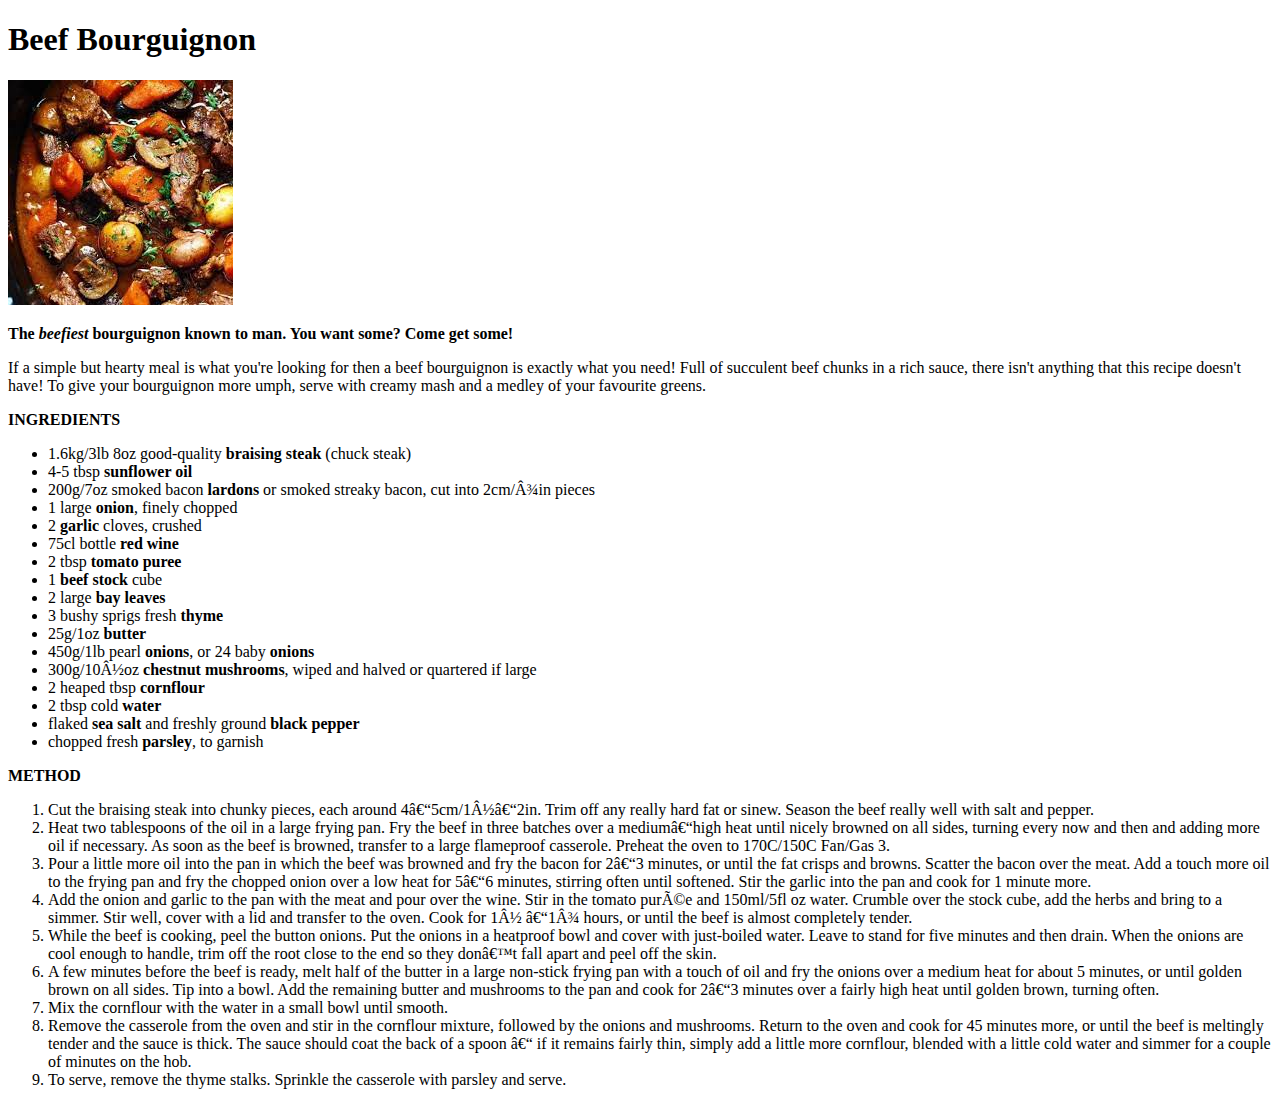
==== recipes/bourguignon.html @ 6db46e2f "recipes" ====
<!DOCTYPE html>
<html>
    <head>
       <title>Beef Bourguignon</title>
       <meta charset="UFT-8">
    </head>
    <body>
        <h1>Beef Bourguignon</h1>
        <img src="../images/Bourguignon.jpeg">
        <p><strong>The <em>beefiest</em> bourguignon known to man. You want some? Come get some!</strong></p>
        <p>If a simple but hearty meal is what you're looking for then a beef bourguignon is exactly what you need! Full of succulent beef chunks in a rich sauce, there isn't anything that this recipe doesn't have! To give your bourguignon more umph, serve with creamy mash and a medley of your favourite greens.</p>
        <p><strong>INGREDIENTS</strong></p>
       <ul>
           <li>1.6kg/3lb 8oz good-quality <strong>braising steak</strong> (chuck steak)</li>
           <li>4-5 tbsp <strong>sunflower oil</strong></li>
           <li>200g/7oz smoked bacon <strong>lardons</strong> or smoked streaky bacon, cut into 2cm/¾in pieces</li>
           <li>1 large <strong>onion</strong>, finely chopped</li>
           <li>2 <strong>garlic</strong> cloves, crushed</li>
           <li>75cl bottle <strong>red wine</strong></li>
           <li>2 tbsp <strong>tomato puree</strong></li>
           <li>1 <strong>beef stock</strong> cube</li>
           <li>2 large <strong>bay leaves</strong></li>
           <li>3 bushy sprigs fresh <strong>thyme</strong></li>
           <li>25g/1oz <strong>butter</strong></li>
           <li>450g/1lb pearl <strong>onions</strong>, or 24 baby <strong>onions</strong></li>
           <li>300g/10½oz <strong>chestnut mushrooms</strong>, wiped and halved or quartered if large</li>
           <li>2 heaped tbsp <strong>cornflour</strong></li>
           <li>2 tbsp cold <strong>water</strong></li>
           <li>flaked <strong>sea salt</strong> and freshly ground <strong>black pepper</strong></li>
           <li>chopped fresh <strong>parsley</strong>, to garnish</li>
        </ul>
        <p><strong>METHOD</strong></p>
        <ol>
            <li>Cut the braising steak into chunky pieces, each around 4–5cm/1½–2in. Trim off any really hard fat or sinew. Season the beef really well with salt and pepper.</li>
            <li>Heat two tablespoons of the oil in a large frying pan. Fry the beef in three batches over a medium–high heat until nicely browned on all sides, turning every now and then and adding more oil if necessary. As soon as the beef is browned, transfer to a large flameproof casserole. Preheat the oven to 170C/150C Fan/Gas 3.</li>
            <li>Pour a little more oil into the pan in which the beef was browned and fry the bacon for 2–3 minutes, or until the fat crisps and browns. Scatter the bacon over the meat. Add a touch more oil to the frying pan and fry the chopped onion over a low heat for 5–6 minutes, stirring often until softened. Stir the garlic into the pan and cook for 1 minute more. </li>
            <li>Add the onion and garlic to the pan with the meat and pour over the wine. Stir in the tomato purée and 150ml/5fl oz water. Crumble over the stock cube, add the herbs and bring to a simmer. Stir well, cover with a lid and transfer to the oven. Cook for 1½ –1¾ hours, or until the beef is almost completely tender.</li>
            <li>While the beef is cooking, peel the button onions. Put the onions in a heatproof bowl and cover with just-boiled water. Leave to stand for five minutes and then drain. When the onions are cool enough to handle, trim off the root close to the end so they don’t fall apart and peel off the skin.</li>
            <li>A few minutes before the beef is ready, melt half of the butter in a large non-stick frying pan with a touch of oil and fry the onions over a medium heat for about 5 minutes, or until golden brown on all sides. Tip into a bowl. Add the remaining butter and mushrooms to the pan and cook for 2–3 minutes over a fairly high heat until golden brown, turning often. </li>
            <li>Mix the cornflour with the water in a small bowl until smooth.</li>
            <li>Remove the casserole from the oven and stir in the cornflour mixture, followed by the onions and mushrooms. Return to the oven and cook for 45 minutes more, or until the beef is meltingly tender and the sauce is thick. The sauce should coat the back of a spoon – if it remains fairly thin, simply add a little more cornflour, blended with a little cold water and simmer for a couple of minutes on the hob. </li>
            <li>To serve, remove the thyme stalks. Sprinkle the casserole with parsley and serve.</li>
        </ol>
    </body>
</html>
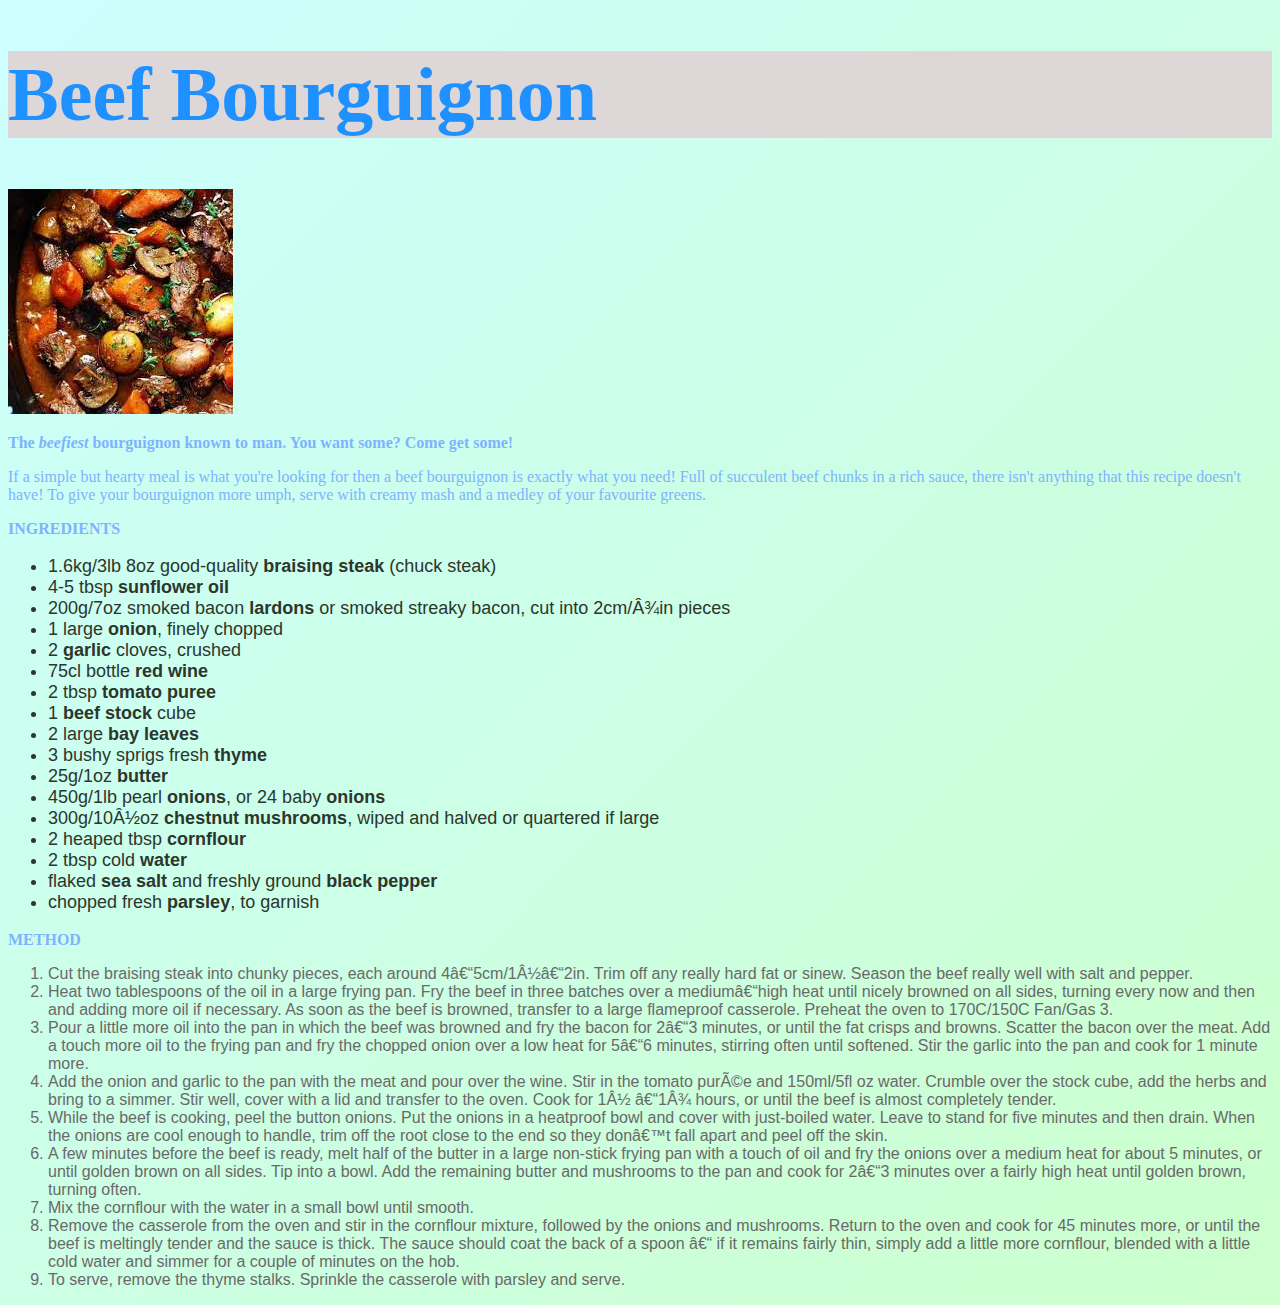
==== commit b001cfa7: "Fix repo" ====
--- a/recipes/bourguignon.html
+++ b/recipes/bourguignon.html
@@ -1,15 +1,19 @@
 <!DOCTYPE html>
 <html>
     <head>
+        <meta charset="UFT-8">
        <title>Beef Bourguignon</title>
-       <meta charset="UFT-8">
+       <link rel="stylesheet" href="../styles/style.css">
     </head>
     <body>
+        <div class="food">
         <h1>Beef Bourguignon</h1>
+        </div>
         <img src="../images/Bourguignon.jpeg">
         <p><strong>The <em>beefiest</em> bourguignon known to man. You want some? Come get some!</strong></p>
         <p>If a simple but hearty meal is what you're looking for then a beef bourguignon is exactly what you need! Full of succulent beef chunks in a rich sauce, there isn't anything that this recipe doesn't have! To give your bourguignon more umph, serve with creamy mash and a medley of your favourite greens.</p>
         <p><strong>INGREDIENTS</strong></p>
+        <div class="ingredients">
        <ul>
            <li>1.6kg/3lb 8oz good-quality <strong>braising steak</strong> (chuck steak)</li>
            <li>4-5 tbsp <strong>sunflower oil</strong></li>
@@ -29,7 +33,9 @@
            <li>flaked <strong>sea salt</strong> and freshly ground <strong>black pepper</strong></li>
            <li>chopped fresh <strong>parsley</strong>, to garnish</li>
         </ul>
+        </div>
         <p><strong>METHOD</strong></p>
+        <div class="method">
         <ol>
             <li>Cut the braising steak into chunky pieces, each around 4–5cm/1½–2in. Trim off any really hard fat or sinew. Season the beef really well with salt and pepper.</li>
             <li>Heat two tablespoons of the oil in a large frying pan. Fry the beef in three batches over a medium–high heat until nicely browned on all sides, turning every now and then and adding more oil if necessary. As soon as the beef is browned, transfer to a large flameproof casserole. Preheat the oven to 170C/150C Fan/Gas 3.</li>
@@ -41,5 +47,6 @@
             <li>Remove the casserole from the oven and stir in the cornflour mixture, followed by the onions and mushrooms. Return to the oven and cook for 45 minutes more, or until the beef is meltingly tender and the sauce is thick. The sauce should coat the back of a spoon – if it remains fairly thin, simply add a little more cornflour, blended with a little cold water and simmer for a couple of minutes on the hob. </li>
             <li>To serve, remove the thyme stalks. Sprinkle the casserole with parsley and serve.</li>
         </ol>
+        </div>
     </body>
 </html>--- a/styles/style.css
+++ b/styles/style.css
@@ -0,0 +1,48 @@
+body {
+    background: linear-gradient(to bottom right, #ccffff 0%, #ccffcc 100%);
+    color: #80b3ff;
+    height: 100%;
+}
+
+.recipes {
+    color: darkorchid;
+    font-size: 76px;
+    font-family: inherit;
+    background: #ffffcc;
+    width: 300px;
+
+    margin: 50px;
+    margin-left: 500px;
+    border-width: 2px;
+    border-color: coral;
+    border-style: dotted;
+    
+
+    
+}
+
+.link {
+    color: darkgoldenrod;
+    font-size: 28px;
+}
+
+.ingredients {
+    color: rgb(45, 54, 45);
+    font-size: 18px;
+    font-family: Verdana, Geneva, Tahoma, sans-serif;
+
+}
+
+.method {
+    color: dimgray;
+    font-family: Verdana, Geneva, Tahoma, sans-serif;
+}
+
+.food {
+    background-color: rgb(221, 215, 215);
+    color: dodgerblue;
+    font-size: 38px;
+}
+.rbox1 {
+    background: ;
+}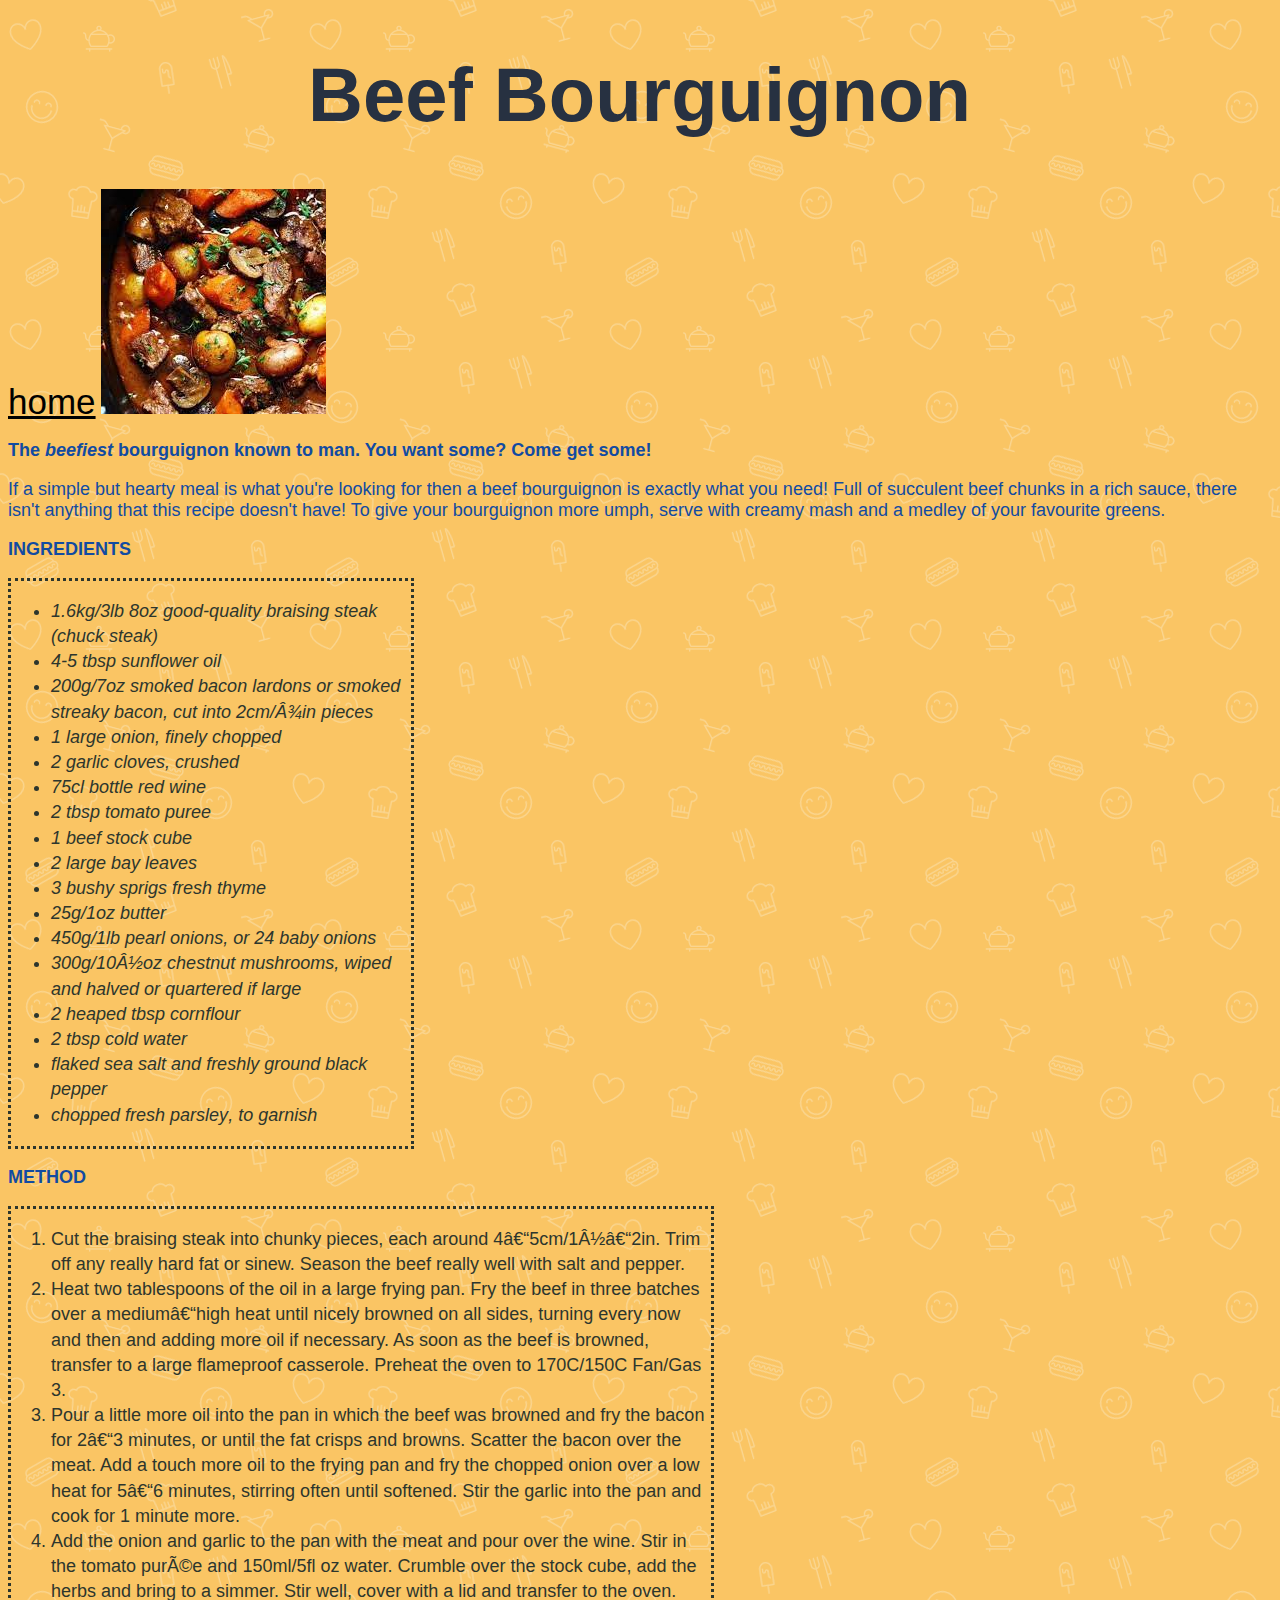
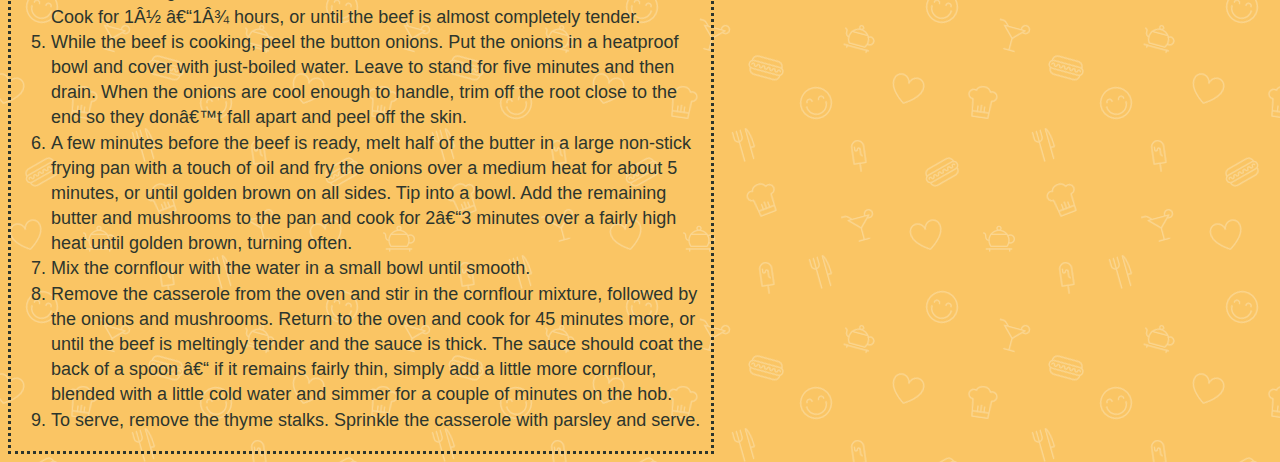
==== commit f8b9bc22: "links" ====
--- a/recipes/bourguignon.html
+++ b/recipes/bourguignon.html
@@ -9,6 +9,7 @@
         <div class="food">
         <h1>Beef Bourguignon</h1>
         </div>
+        <a href="../index.html">home</a>
         <img src="../images/Bourguignon.jpeg">
         <p><strong>The <em>beefiest</em> bourguignon known to man. You want some? Come get some!</strong></p>
         <p>If a simple but hearty meal is what you're looking for then a beef bourguignon is exactly what you need! Full of succulent beef chunks in a rich sauce, there isn't anything that this recipe doesn't have! To give your bourguignon more umph, serve with creamy mash and a medley of your favourite greens.</p>
--- a/styles/style.css
+++ b/styles/style.css
@@ -1,14 +1,16 @@
 body {
-    background: linear-gradient(to bottom right, #ccffff 0%, #ccffcc 100%);
-    color: #80b3ff;
+    background-image: url(../images/food.png);
+    color: #124ba1;
     height: 100%;
+    font-family: Verdana, Geneva, Tahoma, sans-serif;
+    font-size: 18px;
 }
 
 .recipes {
-    color: darkorchid;
-    font-size: 76px;
+    color: rgb(207, 123, 243);
+    font-size: 68px;
     font-family: inherit;
-    background: #ffffcc;
+    background-image: url(//images/food.png);
     width: 300px;
 
     margin: 50px;
@@ -16,32 +18,57 @@
     border-width: 2px;
     border-color: coral;
     border-style: dotted;
+
+    font-style: italic;
+    line-height: 1;
     
 
     
 }
 
-.link {
-    color: darkgoldenrod;
-    font-size: 28px;
+a:link {
+    color: black;
+    font-size: 35px;
+}
+
+a:visited {
+    color: #33adff;
+}
+
+a:hover {
+    color: rgb(207, 123, 243);
 }
 
 .ingredients {
     color: rgb(45, 54, 45);
     font-size: 18px;
     font-family: Verdana, Geneva, Tahoma, sans-serif;
+    width: 400px;
+
+    border-style: dotted;
+    
+    line-height: 1.4;
+    font-style: italic;
+    font-weight: lighter;
 
 }
 
 .method {
-    color: dimgray;
+    color: rgb(45, 54, 45);
     font-family: Verdana, Geneva, Tahoma, sans-serif;
+    width: 700px;
+
+    border-style: dotted;
+
+    line-height: 1.4;
+    font-weight: lighter;
 }
 
 .food {
-    background-color: rgb(221, 215, 215);
-    color: dodgerblue;
+    color: rgb(39, 49, 65);
     font-size: 38px;
+
+    margin-left: 300px;
 }
 .rbox1 {
     background: ;
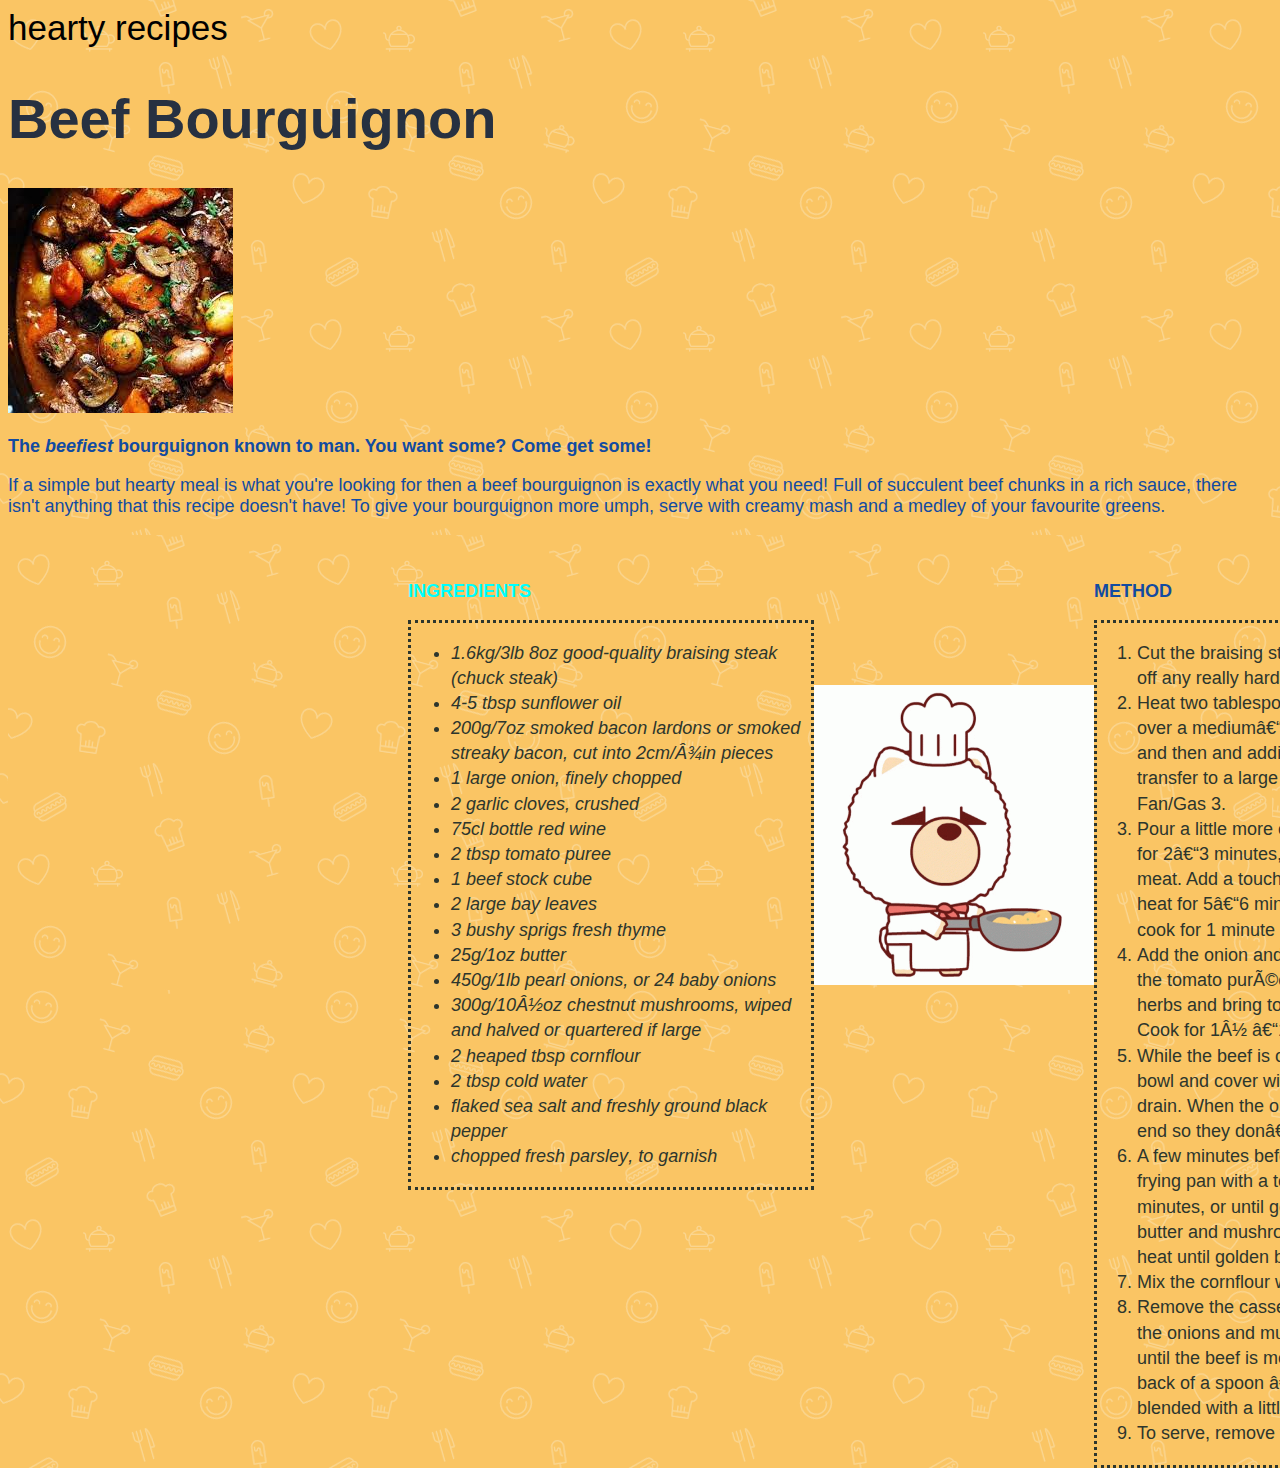
==== commit c9b26101: "changes" ====
--- a/recipes/bourguignon.html
+++ b/recipes/bourguignon.html
@@ -1,53 +1,91 @@
 <!DOCTYPE html>
 <html>
-    <head>
-        <meta charset="UFT-8">
-       <title>Beef Bourguignon</title>
-       <link rel="stylesheet" href="../styles/style.css">
-    </head>
-    <body>
-        <div class="food">
+
+<head>
+    <meta charset="UFT-8">
+    <title>Beef Bourguignon</title>
+    <link rel="stylesheet" href="../styles/style.css">
+</head>
+
+<body>
+    <div class="home">
+        <a href="../index.html">hearty recipes</a>
+    </div>
+    <div class="food">
         <h1>Beef Bourguignon</h1>
+    </div>
+    <img src="../images/Bourguignon.jpeg">
+    <p><strong>The <em>beefiest</em> bourguignon known to man. You want some? Come get some!</strong></p>
+    <p>If a simple but hearty meal is what you're looking for then a beef bourguignon is exactly what you need! Full of
+        succulent beef chunks in a rich sauce, there isn't anything that this recipe doesn't have! To give your
+        bourguignon more umph, serve with creamy mash and a medley of your favourite greens.</p>
+    <div class="container-recipe">
+        <div class="flexbox-ingredients1">
+            <div class="ingredientsText"><p><strong>INGREDIENTS</strong></p></div>
+            <div class="ingredients">
+            <ul>
+                <li>1.6kg/3lb 8oz good-quality <strong>braising steak</strong> (chuck steak)</li>
+                <li>4-5 tbsp <strong>sunflower oil</strong></li>
+                <li>200g/7oz smoked bacon <strong>lardons</strong> or smoked streaky bacon, cut into 2cm/¾in pieces</li>
+                <li>1 large <strong>onion</strong>, finely chopped</li>
+                <li>2 <strong>garlic</strong> cloves, crushed</li>
+                <li>75cl bottle <strong>red wine</strong></li>
+                <li>2 tbsp <strong>tomato puree</strong></li>
+                <li>1 <strong>beef stock</strong> cube</li>
+                <li>2 large <strong>bay leaves</strong></li>
+                <li>3 bushy sprigs fresh <strong>thyme</strong></li>
+                <li>25g/1oz <strong>butter</strong></li>
+                <li>450g/1lb pearl <strong>onions</strong>, or 24 baby <strong>onions</strong></li>
+                <li>300g/10½oz <strong>chestnut mushrooms</strong>, wiped and halved or quartered if large</li>
+                <li>2 heaped tbsp <strong>cornflour</strong></li>
+                <li>2 tbsp cold <strong>water</strong></li>
+                <li>flaked <strong>sea salt</strong> and freshly ground <strong>black pepper</strong></li>
+                <li>chopped fresh <strong>parsley</strong>, to garnish</li>
+            </ul>
         </div>
-        <a href="../index.html">home</a>
-        <img src="../images/Bourguignon.jpeg">
-        <p><strong>The <em>beefiest</em> bourguignon known to man. You want some? Come get some!</strong></p>
-        <p>If a simple but hearty meal is what you're looking for then a beef bourguignon is exactly what you need! Full of succulent beef chunks in a rich sauce, there isn't anything that this recipe doesn't have! To give your bourguignon more umph, serve with creamy mash and a medley of your favourite greens.</p>
-        <p><strong>INGREDIENTS</strong></p>
-        <div class="ingredients">
-       <ul>
-           <li>1.6kg/3lb 8oz good-quality <strong>braising steak</strong> (chuck steak)</li>
-           <li>4-5 tbsp <strong>sunflower oil</strong></li>
-           <li>200g/7oz smoked bacon <strong>lardons</strong> or smoked streaky bacon, cut into 2cm/¾in pieces</li>
-           <li>1 large <strong>onion</strong>, finely chopped</li>
-           <li>2 <strong>garlic</strong> cloves, crushed</li>
-           <li>75cl bottle <strong>red wine</strong></li>
-           <li>2 tbsp <strong>tomato puree</strong></li>
-           <li>1 <strong>beef stock</strong> cube</li>
-           <li>2 large <strong>bay leaves</strong></li>
-           <li>3 bushy sprigs fresh <strong>thyme</strong></li>
-           <li>25g/1oz <strong>butter</strong></li>
-           <li>450g/1lb pearl <strong>onions</strong>, or 24 baby <strong>onions</strong></li>
-           <li>300g/10½oz <strong>chestnut mushrooms</strong>, wiped and halved or quartered if large</li>
-           <li>2 heaped tbsp <strong>cornflour</strong></li>
-           <li>2 tbsp cold <strong>water</strong></li>
-           <li>flaked <strong>sea salt</strong> and freshly ground <strong>black pepper</strong></li>
-           <li>chopped fresh <strong>parsley</strong>, to garnish</li>
-        </ul>
         </div>
-        <p><strong>METHOD</strong></p>
-        <div class="method">
-        <ol>
-            <li>Cut the braising steak into chunky pieces, each around 4–5cm/1½–2in. Trim off any really hard fat or sinew. Season the beef really well with salt and pepper.</li>
-            <li>Heat two tablespoons of the oil in a large frying pan. Fry the beef in three batches over a medium–high heat until nicely browned on all sides, turning every now and then and adding more oil if necessary. As soon as the beef is browned, transfer to a large flameproof casserole. Preheat the oven to 170C/150C Fan/Gas 3.</li>
-            <li>Pour a little more oil into the pan in which the beef was browned and fry the bacon for 2–3 minutes, or until the fat crisps and browns. Scatter the bacon over the meat. Add a touch more oil to the frying pan and fry the chopped onion over a low heat for 5–6 minutes, stirring often until softened. Stir the garlic into the pan and cook for 1 minute more. </li>
-            <li>Add the onion and garlic to the pan with the meat and pour over the wine. Stir in the tomato purée and 150ml/5fl oz water. Crumble over the stock cube, add the herbs and bring to a simmer. Stir well, cover with a lid and transfer to the oven. Cook for 1½ –1¾ hours, or until the beef is almost completely tender.</li>
-            <li>While the beef is cooking, peel the button onions. Put the onions in a heatproof bowl and cover with just-boiled water. Leave to stand for five minutes and then drain. When the onions are cool enough to handle, trim off the root close to the end so they don’t fall apart and peel off the skin.</li>
-            <li>A few minutes before the beef is ready, melt half of the butter in a large non-stick frying pan with a touch of oil and fry the onions over a medium heat for about 5 minutes, or until golden brown on all sides. Tip into a bowl. Add the remaining butter and mushrooms to the pan and cook for 2–3 minutes over a fairly high heat until golden brown, turning often. </li>
-            <li>Mix the cornflour with the water in a small bowl until smooth.</li>
-            <li>Remove the casserole from the oven and stir in the cornflour mixture, followed by the onions and mushrooms. Return to the oven and cook for 45 minutes more, or until the beef is meltingly tender and the sauce is thick. The sauce should coat the back of a spoon – if it remains fairly thin, simply add a little more cornflour, blended with a little cold water and simmer for a couple of minutes on the hob. </li>
-            <li>To serve, remove the thyme stalks. Sprinkle the casserole with parsley and serve.</li>
-        </ol>
+
+        <div class=flexbox-empty>
+            <div class="centerGIF"><img src="../images/chef-cooking.gif" height="300px" width="280px"></div>
+            </div>
+
+        <div class="flexbox-recipe1">
+            <div class="methodText"><p><strong>METHOD</strong></p></div>
+            <div class="method">
+                <ol>
+                    <li>Cut the braising steak into chunky pieces, each around 4–5cm/1½–2in. Trim off any really hard
+                        fat or sinew. Season the beef really well with salt and pepper.</li>
+                    <li>Heat two tablespoons of the oil in a large frying pan. Fry the beef in three batches over a
+                        medium–high heat until nicely browned on all sides, turning every now and then and adding more
+                        oil if necessary. As soon as the beef is browned, transfer to a large flameproof casserole dish.
+                        Preheat the oven to 170C/150C Fan/Gas 3.</li>
+                    <li>Pour a little more oil into the pan in which the beef was browned and fry the bacon for 2–3
+                        minutes, or until the fat crisps and browns. Scatter the bacon over the meat. Add a touch more
+                        oil to the frying pan and fry the chopped onion over a low heat for 5–6 minutes, stirring often
+                        until softened. Stir the garlic into the pan and cook for 1 minute more. </li>
+                    <li>Add the onion and garlic to the pan with the meat and pour over the wine. Stir in the tomato
+                        purée and 150ml/5fl oz water. Crumble over the stock cube, add the herbs and bring to a simmer.
+                        Stir well, cover with a lid and transfer to the oven. Cook for 1½ –1¾ hours, or until the beef
+                        is almost completely tender.</li>
+                    <li>While the beef is cooking, peel the button onions. Put the onions in a heatproof bowl and cover
+                        with just-boiled water. Leave to stand for five minutes and then drain. When the onions are cool
+                        enough to handle, trim off the root close to the end so they don’t fall apart and peel off the
+                        skin.</li>
+                    <li>A few minutes before the beef is ready, melt half of the butter in a large non-stick frying pan
+                        with a touch of oil and fry the onions over a medium heat for about 5 minutes, or until golden
+                        brown on all sides. Tip into a bowl. Add the remaining butter and mushrooms to the pan and cook
+                        for 2–3 minutes over a fairly high heat until golden brown, turning often. </li>
+                    <li>Mix the cornflour with the water in a small bowl until smooth.</li>
+                    <li>Remove the casserole from the oven and stir in the cornflour mixture, followed by the onions and
+                        mushrooms. Return to the oven and cook for 45 minutes more, or until the beef is meltingly
+                        tender and the sauce is thick. The sauce should coat the back of a spoon – if it remains fairly
+                        thin, simply add a little more cornflour, blended with a little cold water and simmer for a
+                        couple of minutes on the hob. </li>
+                    <li>To serve, remove the thyme stalks. Sprinkle the casserole with parsley and serve.</li>
+                </ol>
+            </div>
         </div>
-    </body>
+    </div>
+</body>
+
 </html>--- a/styles/style.css
+++ b/styles/style.css
@@ -8,13 +8,13 @@
 
 .recipes {
     color: rgb(207, 123, 243);
-    font-size: 68px;
+    font-size: 89px;
     font-family: inherit;
     background-image: url(//images/food.png);
-    width: 300px;
+    width: 350px;
 
     margin: 50px;
-    margin-left: 500px;
+    margin-left: 100px;
     border-width: 2px;
     border-color: coral;
     border-style: dotted;
@@ -29,6 +29,7 @@
 a:link {
     color: black;
     font-size: 35px;
+    text-decoration: none;
 }
 
 a:visited {
@@ -37,6 +38,11 @@
 
 a:hover {
     color: rgb(207, 123, 243);
+}
+
+.ingredientsText {
+    color: aqua;
+
 }
 
 .ingredients {
@@ -66,10 +72,76 @@
 
 .food {
     color: rgb(39, 49, 65);
-    font-size: 38px;
+    font-size: 28px;
 
-    margin-left: 300px;
+    margin-left: 0px;
+    margin-bottom: 0px;
 }
-.rbox1 {
-    background: ;
+
+.centerGIF {
+    d
+
+}
+
+.container {
+    background-image: url(../images/food.png);
+    padding: 16px;
+    border: none;
+    display: flex;
+    flex-direction: row;
+    justify-content: space-evenly;
+    height: 100%;
+    width: 100%;
+}
+
+.rbox {
+    display: block;
+    width: 500px;
+    
+}
+
+.menu-col {
+    padding: 0;
+    margin: 0;
+    border: 0 none;
+    display: flex;
+    flex-direction: column;
+    justify-content: space-evenly;
+}
+
+.empty {
+    height: 400px;
+
+}
+
+.home {
+    border-style: none;
+    font-family: Verdana, Geneva, Tahoma, sans-serif;
+
+}
+
+.container-recipe {
+    background-image: url(../images/food.png);
+    display: flex;
+    flex-direction: row;
+    justify-content: space-around;
+    align-items: center;
+    padding-left: 400px;
+    padding-right: 400px;
+
+}
+
+.flexbox-ingredients1 {
+    height: 400px;
+    
+}
+
+.flexbox-empty {
+    padding-top: 150px;
+    
+}
+
+.flexbox-recipe1 {
+    height: 400px;
+
 }